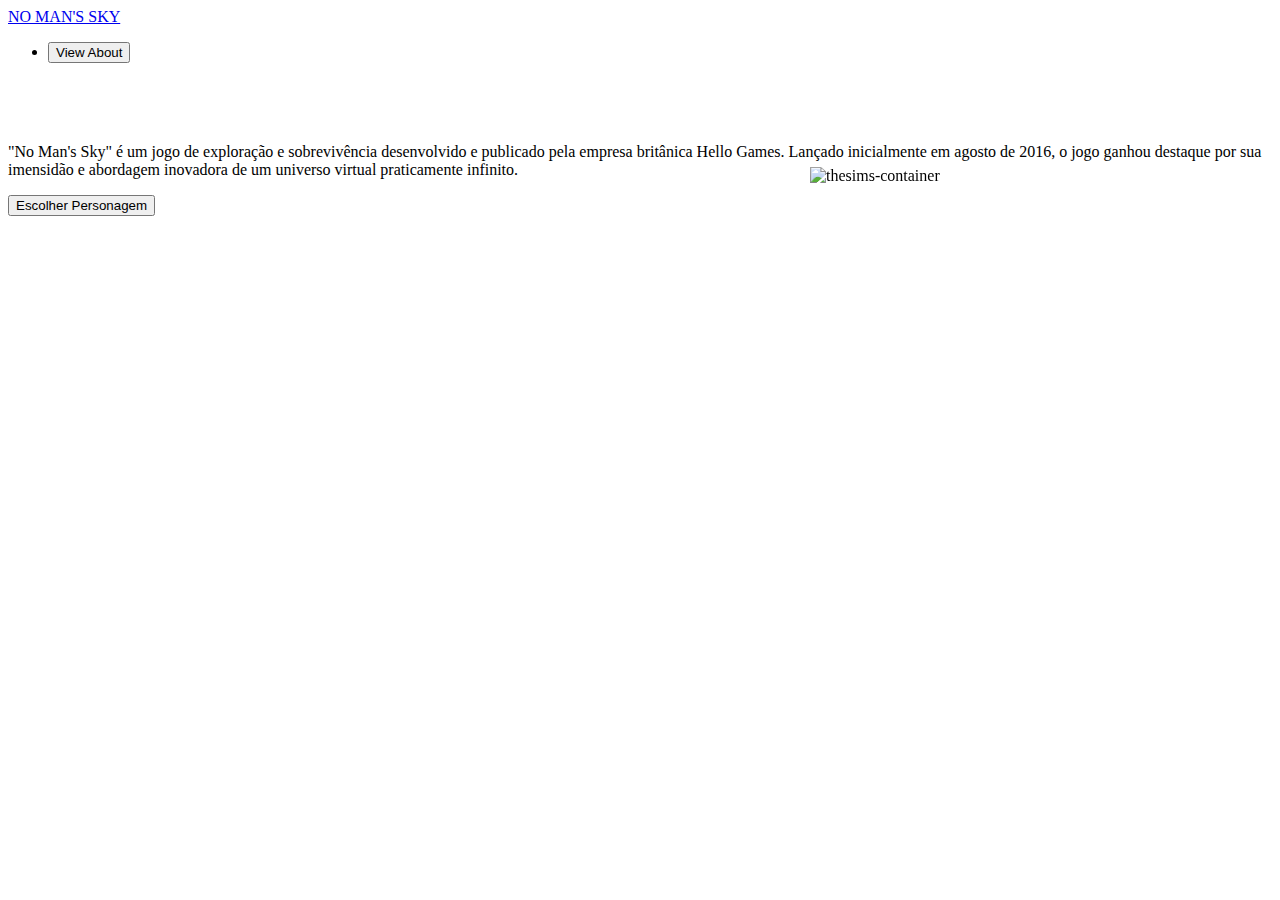
==== index.html @ 89f1ae8b "Create index.html" ====
<!DOCTYPE html>
<html lang="pt-br">
   <head>
      <meta charset="UTF-8">
      <meta name="viewport" content="width=device-width, initial-scale=1.0">
      <title>No Man's Sky</title>
      <link rel="stylesheet" href="/assets/css/style.css">
      <script src="https://cdn.jsdelivr.net/npm/sweetalert2@11"></script>
      <link rel="icon" href="/assets/imgs/Shrek.png" type="image/x-icon">
   </head>
   <body>
    <!--Página Inicial-->
      <div id="page1" class="background-thesims">
         <header>
            <div class="container">
               <nav class="fixed-menu">
                  <div class="logo">
                     <a href="index.html">NO MAN'S SKY</a>
                  </div>
                  <ul class="ul">
                     <li><a href="https://www.nomanssky.com/"><button class="btn-gradiente">View About</button></a></li>
                  </ul>
               </nav>
            </div>
            <div class="container">
               <div class="main-text">
                  <h1 style="color: rgb(255, 255, 255);">No Man's Sky</h1>
                  <p>"No Man's Sky" é um jogo de exploração e sobrevivência desenvolvido e publicado pela empresa britânica Hello Games. Lançado inicialmente em agosto de 2016, o jogo ganhou destaque por sua imensidão e abordagem inovadora de um universo virtual praticamente infinito.</p>
                  <button class="botao-escolher" onclick="goToCharacterSelection()">Escolher Personagem</button>
               </div>
               <div class="main-img">
                  <img style="width: 420px; height: 480px; left: 810px; position:fixed; top:167px;" src="/assets/imgs/apolo.png" alt="thesims-container">
               </div>
            </div>
            </main>
         </header>
      </div>
      <!--End página inicial-->

      <!--Seção-escolher-personagem-->
      <div id="page2" style="display: none;">
         <!-- Cards dos personagens -->
         <div class="card" >
            <img src="/assets/imgs/apolo.png" style="height: 200px; width:200px;" alt="Personagem 1">
            <h3>Personagem 1</h3>
            <p>Vida: 520</p>
            <p>Alegria: 582</p>
            <p>Disposição: 210</p>
            <p>Higiene: 200</p>
            <p>Profissão: Médico</p>
            <p>Bônus: Cura Rápida</p>
            <label class="label" for="nomeApolo">Nome:</label>
            <input type="text" id="nomeApolo" placeholder="Digite o nome" class="swal2-input">
            <label class="label" for="idadeApolo">Faixa Etária:</label>
            <select id="idadeApolo" class="swal2-select">
               <option value="0-18">0-18 anos</option>
               <option value="19-35">19-35 anos</option>
               <option value="36-50">36-50 anos</option>
               <option value="51+">51+ anos</option>
            </select>
            <button onclick="selectCharacter(Apolo, 'nomeApolo', 'idadeApolo')" class="botaoiniciar">Escolher</button>
         </div>
         <div class="card">
            <img src="/assets/imgs/ares.png" style="height: 200px; width:200px;" alt="Personagem 2">
            <h3>Personagem 2</h3>
            <p>Vida: 582</p>
            <p> Alegria: 375</p>
            <p>Disposição: 210</p>
            <p>Higiene: 100</p>
            <p>Profissão: Artista</p>
            <p>Bônus: Expressão Criativa</p>
            <label class="label" for="nomeAres">Nome:</label>
            <input type="text" id="nomeAres" placeholder="Digite o nome" class="swal2-input">
            <label class="label" for="idadeAres">Faixa Etária:</label>
            <select id="idadeAres" class="swal2-select">
               <option value="0-18">0-18 anos</option>
               <option value="19-35">19-35 anos</option>
               <option value="36-50">36-50 anos</option>
               <option value="51+">51+ anos</option>
            </select>
            <button onclick="selectCharacter(Ares, 'nomeAres', 'idadeAres')" class="botaoiniciar">Escolher</button>
         </div>
         <div class="card">
            <img src="/assets/imgs/artemis.png" style="height: 200px; width:200px;" alt="Personagem 3">
            <h3>Personagem 3</h3>
            <p>Vida: 626</p>
            <p>Alegria: 351</p>
            <p>Disposição: 230</p>
            <p>Higiene:  120</p>
            <p>Profissão: Programadora</p>
            <p>Bônus: Codificação Eficiente</p>
            <label class="label" for="nomeArtemis">Nome:</label>
            <input type="text" id="nomeArtemis" placeholder="Digite o nome" class="swal2-input">
            <label class="label" for="idadeArtemis">Faixa Etária:</label>
            <select id="idadeArtemis" class="swal2-select">
               <option value="0-18">0-18 anos</option>
               <option value="19-35">19-35 anos</option>
               <option value="36-50">36-50 anos</option>
               <option value="51+">51+ anos</option>
            </select>
            <button onclick="selectCharacter(Artemis, 'nomeArtemis', 'idadeArtemis')" class="botaoiniciar">Escolher</button>
         </div>
         <div class="card">
            <img src="/assets/imgs/nada.png" style="height: 200px; width:200px;" alt="Personagem 4">
            <h3>Personagem 4</h3>
            <p>Vida: 604</p>
            <p>Alegria: 303</p>
            <p>Disposição: 220</p>
            <p>Higiene: 150</p>
            <p>Profissão: Atleta de Corrida</p>
            <p>Bônus: Corre Rápido</p>
            <label class="label" for="nomeNada">Nome:</label>
            <input type="text" id="nomeNada" placeholder="Digite o nome" class="swal2-input">
            <label class="label" for="idadeNada">Faixa Etária:</label>
            <select id="idadeNada" class="swal2-select">
               <option value="0-18">0-18 anos</option>
               <option value="19-35">19-35 anos</option>
               <option value="36-50">36-50 anos</option>
               <option value="51+">51+ anos</option>
            </select>
            <button onclick="selectCharacter(Nada, 'nomeNada', 'idadeNada')" class="botaoiniciar">Escolher</button>
         </div>
      </div>
      <!--End seção de escolha de personagens-->

      <!-- Seção de Cenários -->
      <div id="page3" style="display: none;">
        <!--Cenário1-->
         <div class="cenario" id="cenario1">
            <div id="telaJogo1">
               <div id="galaxy">
                  <div class="bg"></div>
                  <h1 class="line typing-animation">The beginning is the end, and the end is the beginning</h1>
                  <img src="/assets/imgs/Shrek.png">
                  <img class="shrekhorizontal" src="/assets/imgs/shrekhorizontal.png">
                  <img src="/assets/imgs/donnie.png" style="left:550px;">
                  <div class="stars-back"></div>
                  <div class="stars-middle"></div>
                  <div class="stars-front"></div>
                  <div class="bg center"></div>
               </div>
               <img src="" id="foto">
            </div>
            <button class="btn-navegacao" onclick="navegarParaCenario(2)">Próximo Cenário</button>
         </div>
         <!--End cenário1-->

         <!--Cenário2-->
         <div class="cenario" id="cenario2" style="display: none;">
            <div id="telaJogo2" class="containertelajogo2">
               <div id="relogio"></div>
               <div id="inventory">
                  <h2>Personagem</h2>
                  <div class="informacoesPersonagem"></div>
               </div>
               <div id="imagemContainer" onmouseover="iniciarCiclo('fraseContainer', 'minhaImagem1');" onmouseout="pararCiclo();">
                  <img id="minhaImagem" style="top: 690px; left:350px" src="/assets/imgs/indo.png" alt="Minha Imagem">
                  <div style="top: 610px; left:350px; z-index:2;" id="fraseContainer" class="escondido">TO INDO ALI</div>
               </div>
               <div id="imagemContainer2"onmouseover=" iniciarCiclo ('fraseContainer2', 'minhaImagem2');" onmouseout="pararCiclo(); ">
                  <img id="minhaImagem" style="top: 448px;  left: -375px; height: 250px; " src="/assets/imgs/mago.png" alt="Minha Imagem">
                  <div style="top: 475px; left:-350px" id="fraseContainer2" class="escondido"></div>
               </div>
               <p id="mensagemHigiene"></p>
               <img src="/assets/imgs/Naveespace.png" style=" top: 45px; height: 300px; left: 55px; cursor:pointer;" onclick="naveespacial()">
               <img src="/assets/imgs/esquilo.png" style="top: -632px; left: 117px; cursor: pointer" onclick="exibirModalDerrotaEsquilo()">
               <img src="/assets/imgs/grimório .png" style="cursor: help; opacity: 0; top: -259px; left: 550px;" onclick="item1()">
               <div id="inventory2">
                  <h2>Npc</h2>
                  <img id="imagemshrek" style="position: relative; left:10px; cursor:pointer;" src="/assets/imgs/shrekhorizontal.png"  onclick="npcShrek.falar()"> 
                  <div class="npc">
                     <p>Nome: ShrekAstro</p>
                     <p>Idade: Desconhecida</p>
                  </div>
               </div>
               <div id="falaNpcShrek"></div>
               <img src="" id="foto">
            </div>
            <button class="btn-navegacao" onclick="navegarParaCenario(3)">Próximo Cenário</button>
            <div class="conversa-decisao" id="conversa">
            </div>
         </div>
         <!--End cenário2-->

         <!--Cenário3-->
         <div class="cenario" id="cenario3" style="display: none;">
            <div id="background">
               <video loop autoplay muted>
                  <source src="/assets/video/theuniverse.mp4" type="video/mp4">
               </video>
            </div>
            <div id="telaJogo3">
               <div id="inventory">
                  <h2>Personagem</h2>
                  <div class="informacoesPersonagem" style="position: relative;"></div>
               </div>
               <div id="falaNpcBlasphemous"></div>
               <div id="inventory3">
                  <h2>Npc</h2>
                  <img style="position: relative; left:10px; width:200px; cursor: pointer" src="/assets/imgs/feio.png" onclick="npcBlasphemous.falar()"> 
                  <div class="npc">
                     <p>Nome: Blasphemous</p>
                     <p>Idade: 135</p>
                  </div>
               </div>
               <div id="falaNpcPassaro"></div>
               <img src="/assets/imgs/plataforma-removebg-preview.png" style="top: -50px; height: 350px; position: relative;">
               <img src="/assets/imgs/pássaro .png" style="    top: -154px; left: -390px; height: 300px; cursor: pointer;" onclick="npcPassaro.falar()">
            </div>
            <button class="btn-navegacao" onclick="navegarParaCenario(4)">Próximo Cenário</button>
            <div class="conversa-decisao" id="conversa2">
            </div>
         </div>
         <!--End cenário3-->

         <!--Cenário4-->
         <div class="cenario" id="cenario4" style="display: none;">
            <div id="telaJogo4" style="background-image: url('/assets/imgs/planetanovo.jpg');">
               <div id="inventory">
                  <h2>Personagem</h2>
                  <div class="informacoesPersonagem"></div>
               </div>
               <div id="falaNpcAzazel"></div>
               <div id="inventory4">
                  <h2>Npc</h2>
                  <img style="position: relative; left:10px; width:200px; cursor: pointer;" src="/assets/imgs/caveira.png" onclick="npcAzazel.falar()"> 
                  <p>Nome: Azazel</p>
                  <p>Idade: 955</p>
               </div>
               <div id="falaNpcSheldon"></div>
               <img src="/assets/imgs/vykines.png" style=" top: 218px; left: -390px; height: 300px; cursor: pointer;" onclick="npcSheldon.falar()">
               <img src="" id="foto">
               <img class="water" src="/assets/imgs/Naveespace.png" style="cursor: grab; top: -125px; left: -50px; opacity: 0" onclick="tomarbanho()">
               <img class="item2" src="/assets/imgs/esquilo.png" style=" top: -515px; left: 350px; opacity: 0;cursor: help" onclick="aranha()">
            </div>
            <button class="btn-navegacao4" onclick="navegarParaCenario(1)"> Voltar pro Inicío</button>
            <div class="conversa-decisao4" id="conversa3">
            </div>
         </div>
      </div>
      <!--End cenário2-->
      
      <!--Script-->
      <script>
         class NPC {
             constructor(nome, mensagens) {
                 this.nome = nome;
                 this.mensagens = mensagens;
             }
         
             falar(personagem) {
                 var falaElement = document.getElementById(`falaNpc${this.nome}`);
                 var mensagemAleatoria = this.mensagens[Math.floor(Math.random() * this.mensagens.length)];
         
            
                 if (PersonagemSelecionado.higiene <= 90) {
                     const mensagensAdicionais = ["Você está fedendo!", "Fedorento", "Sai daqui seu fedido"];
                     mensagemAleatoria = mensagensAdicionais[Math.floor(Math.random() * mensagensAdicionais.length)];
                 }
         
                 falaElement.innerHTML = `${this.nome}: ${mensagemAleatoria}`;
                 falaElement.style.display = "block";
         
                 setTimeout(function () {
                     falaElement.style.display = "none";
                 }, 5000);
             }
         }
         
         //Falas NPCS
         var npcBlasphemous = new NPC("Blasphemous", [
         "Olá, tudo bem? Me chamo Blasphemous, você parece ser novo por aqui...",
         "Temos muitos planetas pra você explorar por aqui na galáxia de Newns",
         "Seja Bem Vindo"
         ]);
         
         var npcShrek = new NPC("Shrek", [
         "O UNIVERSO É ALGO MUITO VASTO!!!",
         "Não se prenda as coisas do mundo"
         ]);
         
         var npcPassaro = new NPC("Passaro", [
         "Você sabia que o universo está em constante expansão desde o Big Bang, que ocorreu há aproximadamente 13,8 bilhões de anos. Isso significa que as galáxias estão se afastando umas das outras ao longo do tempo.",
         "Você sabia que estima-se que existam cerca de 100 bilhões de galáxias no universo observável. Cada galáxia pode conter milhões ou bilhões de estrelas.",
         "Você sabia que a luz do Sol leva cerca de 8 minutos e 20 segundos para alcançar a Terra. Para chegar a Plutão, a luz do Sol leva cerca de 5 horas e 30 minutos."
         ]);
         
         var npcSheldon = new NPC("Sheldon", [
         "Não gaste toda a água",
         "Infelizmente você irá sujar todo o lago com sua sujeira",
         "Seja bem vindo a Shenz de qualquer forma" 
         ]);
          
         var npcAzazel = new NPC("Azazel", [
         "Olá, me chamo Azazel, prazer em te conhecer",
         "Estou vivo a tanto tempo. . .",
         "Você já se perguntou o que está além do nosso alcance luminoso?",
         "Às vezes, imagino se existem mundos onde a noite é eterna, e a escuridão é sua própria constelação."
         ]);
         
         let PersonagemSelecionado = null;
         let CenarioAtual = 1;
         
         const Personagem = function() {
           this.nome = "nome padrão";
           this.vida = 1000;
           this.alegria = 200;
           this.disposicao = 150;
           this.imagem = "assets/p1.jpg";
         }
         
         let Nada = new Personagem();
         
         Nada.vida = 604;
         Nada.alegria = 303;
         Nada.disposicao = 220;
         Nada.higiene = 250;
         Nada.imagem = "assets/imgs/nada.png";
         
         let Artemis = new Personagem();
         
         Artemis.vida = 626;
         Artemis.alegria = 351;
         Artemis.disposicao = 230;
         Artemis.higiene = 250;
         Artemis.imagem = "assets/imgs/artemis.png";
         
         let Ares = new Personagem();
         
         Ares.vida = 582;
         Ares.alegria = 375;
         Ares.disposicao = 210;
         Ares.higiene = 200;
         Ares.imagem = "assets/imgs/ares.png";
         
         let Apolo = new Personagem();
         
         Apolo.vida = 520;
         Apolo.alegria = 582;
         Apolo.disposicao = 210;
         Apolo.higiene = 200;
         Apolo.imagem = "assets/imgs/apolo.png";
         
         //Função de ir paras páginas
         function goToCharacterSelection() {
            
             document.getElementById('page1').style.display = 'none';
             document.getElementById('page2').style.display = 'block';
             document.getElementById('page3').style.display = 'none';
         }
         
         //Função de selecionar personagem
         function selectCharacter(personagem, nomeId, idadeId) {
            
             const nomeCampo = document.getElementById(nomeId).value;
             const idadeCampo = document.getElementById(idadeId).value;
             document.getElementById('foto').src=personagem.imagem;
          
             
             if (nomeCampo.trim() === "" || idadeCampo.trim() === "") {
                 var mensagem = "Por favor, preencha o nome e a idade antes de escolher o personagem.";
             
         
                 var alertaPersonalizado = document.createElement("div");
                 alertaPersonalizado.style.position = "fixed";
                 alertaPersonalizado.style.top = "50%";
                 alertaPersonalizado.style.left = "50%";
                 alertaPersonalizado.style.transform = "translate(-50%, -50%)";
                 alertaPersonalizado.style.padding = "20px";
                 alertaPersonalizado.style.backgroundColor = "rgb(136, 0, 255)";
                 alertaPersonalizado.style.color = "#fff";
                 alertaPersonalizado.style.borderRadius = "10px";
                 alertaPersonalizado.innerHTML = mensagem;
             
             
                 document.body.appendChild(alertaPersonalizado);
             
                
                 setTimeout(function() {
                     document.body.removeChild(alertaPersonalizado);
                 }, 3000);
             
                 return;
             }
             
             personagem.nome = nomeCampo;
             personagem.idade = idadeCampo;
           
             document.getElementById("page2").style.display = "none";
         
             document.getElementById("page3").style.display = "block";
             PersonagemSelecionado = personagem;
             setupGame();
         }
         
         //Função de chamar o personagem para pág atual
         function escolherPersonagem(personagem) {
             PersonagemSelecionado = personagem;
             setupGame(CenarioAtual);
           }
         
         //Função de mostarr atributos personagens
         function showCharacterAttributes(personagem) {
             document.getElementById("page2").style.display = "none";
             document.getElementById("page3").style.display = "block";
             PersonagemSelecionado = personagem;
             setupGame();
            
         }
         
         //Função de mostrar foto na página
         function setupGame() {
             
             const telaJogoElement = document.getElementById("telaJogo2");
         
             document.getElementById("foto").src = PersonagemSelecionado.imagem;
           
           }
         
        //Nossa tela HUD
         function hud(){
             const telaJogoElement = document.getElementById(`telaJogo${CenarioAtual}`);
         
             const informacoesPersonagemElement = telaJogoElement.querySelector('.informacoesPersonagem');
             console.log(informacoesPersonagemElement)
         
         
             informacoesPersonagemElement.innerHTML = `<img src="${PersonagemSelecionado.imagem}" class="img-fluid" alt="${PersonagemSelecionado.nome}">`;
         
            
             informacoesPersonagemElement.innerHTML += `<div> <p>Nome: ${PersonagemSelecionado.nome}</p>
                                     <p>Idade: ${PersonagemSelecionado.idade}</p>
                                     <p>Vida: ${PersonagemSelecionado.vida}</p>
                                     <p>Alegria: ${PersonagemSelecionado.alegria}</p>
                                     <p>Disposição: ${PersonagemSelecionado.disposicao}</p>
                                     <p>Higiene: ${PersonagemSelecionado.higiene}</p></div>`;
           }
           
        //Função de navegar para próximo cenário
         function navegarParaCenario(proximoCenario) {
          
             document.getElementById(`cenario${CenarioAtual}`).style.display = 'none';
            
         
             CenarioAtual = proximoCenario;
         
         
             document.getElementById(`cenario${CenarioAtual}`).style.display = 'block';
         
            
             mostrarInformacoesPersonagem(CenarioAtual);
             
             if (2 == proximoCenario){
                 story()
             } else if (3 == proximoCenario) {
                 story2()
             } else if (4 == proximoCenario){
                 story3()
             }
            
         }
         
         //Mostar informações no cenário
         function mostrarInformacoesPersonagem(cenario) {
             const telaJogoElement = document.getElementById(`telaJogo${cenario}`);
         
             const informacoesPersonagemElement = telaJogoElement.querySelector('.informacoesPersonagem');
         
             informacoesPersonagemElement.innerHTML = `<img src="${PersonagemSelecionado.imagem}" class="img-fluid" alt="${PersonagemSelecionado.nome}">`;
         
             const infoElement = document.createElement("div");
             infoElement.innerHTML = `<p>Nome: ${PersonagemSelecionado.nome}</p><p>Idade: ${PersonagemSelecionado.idade}</p>`;
             informacoesPersonagemElement.appendChild(infoElement);
         }
         
        //Função SeatInterval      
         function obterHoraAtual() {                
                             const dataAtual = new Date();
                             const horas = dataAtual.getHours().toString().padStart(2, '0');
                             const minutos = dataAtual.getMinutes().toString().padStart(2, '0');
                             const segundos = dataAtual.getSeconds().toString().padStart(2, '0');
                             return `${horas}:${minutos}:${segundos}`;
                         }
                 
        //Atualizar Relogio
         function atualizarRelogio() {                
                             const relogioElemento = document.getElementById('relogio');
                             relogioElemento.textContent = obterHoraAtual();
         
                             PersonagemSelecionado.vida --;
                             PersonagemSelecionado.higiene --;
                            
                             if(PersonagemSelecionado.vida < 0 || PersonagemSelecionado.higiene < 0){
                                 document.location="/derrota.html";
                             } else if (PersonagemSelecionado.higiene == 90 ) {
                                 const mensagemHigieneElemento = document.getElementById('mensagemHigiene');
                                 Swal.fire({
                                     title: 'Atenção',
                                     text: 'Sua higiene está baixa! Vá imediatamente a procura de água',
                                     icon: 'warning',
                                     timer: 5000, 
                                     showConfirmButton: false
                                 });
                                 alertaHigieneExibido = true;
                             }
                             hud();
                         }
         
         setInterval(atualizarRelogio, 1000);
         
         atualizarRelogio();                                                                       
        
        //História 1
         function story () {
             const conversaElement = document.getElementById("conversa");
                             const phrases = [
                               "Você pousa sua nave em um novo planeta, por conta de um sinal estranho vindo dele. . . ",
                               "Desconhecido: ኃጢአተኛ ነፍስህ ከመዳን",
                               "Personagem: Mas o que é isso. . .???",
                               "ShrekAstro: Não dê atenção a esse mago meu caro, só perderá seu tempo. . .",
                               "ObjetoAzulEstranho: ህ ከማንኛውም ተልእኮ የላቀ ስለሆነ ፣ መጨረሻው ቀርቧል ፣ የኃጢአት መርከቦች ",
                               "ShrekAstro: E nem para esse esquisito baixinho",
                               "ShrekAstro: Viajante intergaláctico perdido nas estrelas, tua nave brilha como um farol no vazio cósmico.",
                               "Desconhecido: በላይ ናት እናም ሰላምን ወ",
                               "Personagem: Estou à deriva, buscando respostas em cada pulsar e ruído do espaço.",
                               "Desconhecido: ይም ሥቃይን",
                               "ShrekAstro: Teu destino está entrelaçado com a malha do Atlas. Diante de ti, dois portais se materializam. Um leva à riqueza, o outro ao desconhecido.",
                               "ObjetoAzulEstranho: ኃጢአተኛ ነፍስህ ከመዳን በላይ ናት እናም ሰላምን ወይም ሥቃይን አታውቅም ፣",
                               "Desconhecido: አታውቅም ፣ የንስሐ",
                               "Personagem: Riqueza ou mistério? Cada escolha reverbera pelo meu traje exoespacial.",
                               "ShrekAstro:... explore a floresta e vá em busca de seu destino.. ",
                               "Personagem: Olho ao redor e tudo me parece curioso para mexer.."
                             ];                
                             
                             displayNextPhrase(0, phrases, conversaElement);
                         }   
        //História 2
         function story2 () {
             const conversaElement = document.getElementById("conversa2");
                                 const phrases2 = [
                                 "Você pega sua nave e diretamente voa pelo universo.",
                                 "Viajando pelo vasto universo, você pousa sua nave em uma plataforma de pouso.",
                                 "Você acaba olhando além da plataforma e vê um ser esquito com cabeça de passáro",
                                 "Desconhecido: Olá viajante, de ondes vem?",
                                 "Personagem: Venho do Planeta do ShrekAstro. . . não sei se o conhece, como se chamas?",
                                 "Desconhecido: Conheço sim. . . é um ótimo astronauta, ajduda bastante nas plataformas, me chamo Ernold. . . prazer camarada.",
                                 "Personagem: Prazer Ernold, onde encontro planeta com água??",
                                 "Ernold: Encontras no planeta Shenz, lá tem abundância de água, é lá que temos uma usina para transmitir água para cá",
                                 "Personagem: Agradeço muito, estarei indo para lá",
                                 "Ernold: Até mais, só tenha cuidado, podes encontrar coisas estranhas por lá"
                                 ];
                                 displayNextPhrase(0, phrases2, conversaElement); 
                         }                                
        
        //História 3
         function story3 () {                
                             const conversaElement = document.getElementById("conversa3");
                             const phrases3 = [
                             "A viagem até Shenz é breve, e logo você se encontra sobrevoando um planeta verde e azul.",
                             "Você decide pousar em uma clareira próxima a uma das grandes massas de água.",
                             "Ao desembarcar, é recebido pelo som suave das ondas e pela brisa fresca.",
                             "Você acaba olhando além da plataforma e vê um ser esquito com cabeça de passáro",
                             "Ao explorar, nota que o planeta é habitado por criaturas curiosas e exóticas",
                             "Caminhando pela margem da aldeia, você encontra uma aldeia habitada por seres inteligentes e amigáveis, chamados Shenzarianos.",
                             "Líder Shenzariano: Bem-vindo, viajante! O que o traz ao nosso planeta?",
                             "Personagem: Olá, eu estou em busca de água. Ernold, do Planeta do ShrekAstro, disse que poderia encontrar uma usina de água aqui.",
                             "Líder Shenzariano: Ah, sim! Conhecemos Ernold. Ele é um aliado valioso.",
                             "A usina de água está localizada nas profundezas da floresta. Podemos guiá-lo até lá, se desejar.",
                             "Você aceita a oferta dos Shenzarianos e, acompanhado por alguns deles, adentra a exuberante floresta.",
                             "O ambiente é mágico, com plantas bioluminescentes iluminando o caminho.",
                             "Durante a jornada, os Shenzarianos compartilham histórias fascinantes sobre a história de seu planeta e sua harmonia com a natureza.",
                             "Chegando ao (lago)/usina de água, você percebe que ela é alimentada por fontes naturais do planeta, garantindo um suprimento constante. ",
                             "Agradece aos Shenzarianos pela hospitalidade e decide ficar um pouco mais para explorar e aprender mais sobre a cultura única deste lugar."
                             ];
                             displayNextPhrase(0, phrases3, conversaElement); 
                         }

        //Função de controlar mensagens 
         function displayNextPhrase(index, phrases, conversaElement) {                
                             if (index < phrases.length) {
                                 setTimeout(function () {
                                     const newPhrase = document.createElement("p");
                                     newPhrase.textContent = phrases[index];
                                     conversaElement.appendChild(newPhrase);
                                     conversaElement.scrollTop = conversaElement.scrollHeight;
                                     displayNextPhrase(index + 1, phrases, conversaElement );
                                 }, 3000);
                             }
                         }                
         
         let intervalo;                
         
        //Ciclo de mensagens, personagens que não dá pra conversar
         function iniciarCiclo(containerId, imagemId) {
             intervalo = setInterval(() => {
                 const fraseContainer = document.getElementById(containerId);
                 fraseContainer.textContent = obterNovaFrase(imagemId);
             }, 2000);
         }      
        
         function obterNovaFrase(imagemId) {
             const frasesPorImagem = {
                 'minhaImagem1': [
                     " እናም",
                     " ፣ የንስሐ",
                     "ም ሰላምን ወይም ",
                 ],
                 'minhaImagem2': [
                     "ⓞŊŁℵ",
                     "ɏẙℵɍ",
                     "๖ۣۜQǪổ",
                 ],
             };
         
             const frases = frasesPorImagem[imagemId] || [];
             const indiceAleatorio = Math.floor(Math.random() * frases.length);
             return frases[indiceAleatorio];
         }
        
        //Alert de item1
         function naveespacial() {
             Swal.fire({
                 title: "Achaste um violino mágico<br><span style='color: red;'>Menos -10 de disposição</span>",
                 text: "Parece ser bem mágico mesmo..",
                 imageUrl: "https://i.pinimg.com/564x/06/16/e5/0616e52d4e4c3865c6c841ac1f016c12.jpg",
                 imageWidth: 400,
                 imageHeight: 200,
                 imageAlt: "Custom image"
               });
         
             PersonagemSelecionado.disposicao -= 10
         
             document.body.appendChild(naveespacial);
         
             setTimeout(function() {
                 document.body.removeChild(naveespacial);
             }, 5000);
         
             return;
         }
         
         //Alert item2
         function item1() {
             Swal.fire({
                 title: "Achaste um item colecionável!!!!!!!!<br><span style='color: green;'>Mais +10 de alegria</span><br><span style='color: red;'>Menos -10 de disposição</span>",
                 text: "Um Grimório.. parece ser útil",
                 imageUrl: "https://i.pinimg.com/564x/a7/9c/77/a79c778cd0acb8e747bf7028a74c52ea.jpg",
                 imageWidth: 400,
                 imageHeight: 200,
                 imageAlt: "Custom image",
                 timer: 5000, 
                 showConfirmButton: false, 
                 willClose: () => {
                   console.log('Alerta fechado');
                 }
               });
               PersonagemSelecionado.alegria += 10
               PersonagemSelecionado.disposicao -= 10
             }
        
        //Alert
         function aranha() {
             Swal.fire({
                 title: "Foi picado por uma aranha<br><span style='color: red;'>Menos -50 de alegria</span>",
                 text: "Tenho que tomar mais cuidado por onde ando. . .",
                 imageUrl: "https://i.pinimg.com/564x/de/90/91/de90910ccf34e4c488ce6d934e61bb3c.jpg",
                 imageWidth: 400,
                 imageHeight: 200,
                 imageAlt: "Custom image",
                 timer: 5000,
                 showConfirmButton: false, 
                 willClose: () => {
                   console.log('Alerta fechado');
                 }
               });
               PersonagemSelecionado.alegria -= 50
         }
        
        //Alert
         function tomarbanho(){
             Swal.fire({
                 title: "Tomar aquele banho<br><span style='color: green;'>Mais +50 de higiene</span>",
                 text: "Aquele banho de 3 horas. . .",
                 imageUrl: "https://live.staticflickr.com/885/40519692780_4a91ebaed9_b.jpg",
                 imageWidth: 400,
                 imageHeight: 200,
                 imageAlt: "Custom image",
                 timer: 5000, 
                 showConfirmButton: false, 
                 willClose: () => {
                   console.log('Alerta fechado'); 
                 }
               });
               PersonagemSelecionado.higiene += 50
         }
        
        //Vai pra página de derrota
         function exibirModalDerrotaEsquilo() {
             Swal.fire({
               title: 'Nem tudo são flores..',
               text: 'Não chega em um lugar mexendo em tudo que vê pela frente meu caro..',
               icon: 'error',
               showConfirmButton: false,
               timer: 5000, 
               willClose: () => {
                 window.location.href = 'derrota.html';
               }
             });
           }
         
                 
           
      </script>
   </body>
</html>
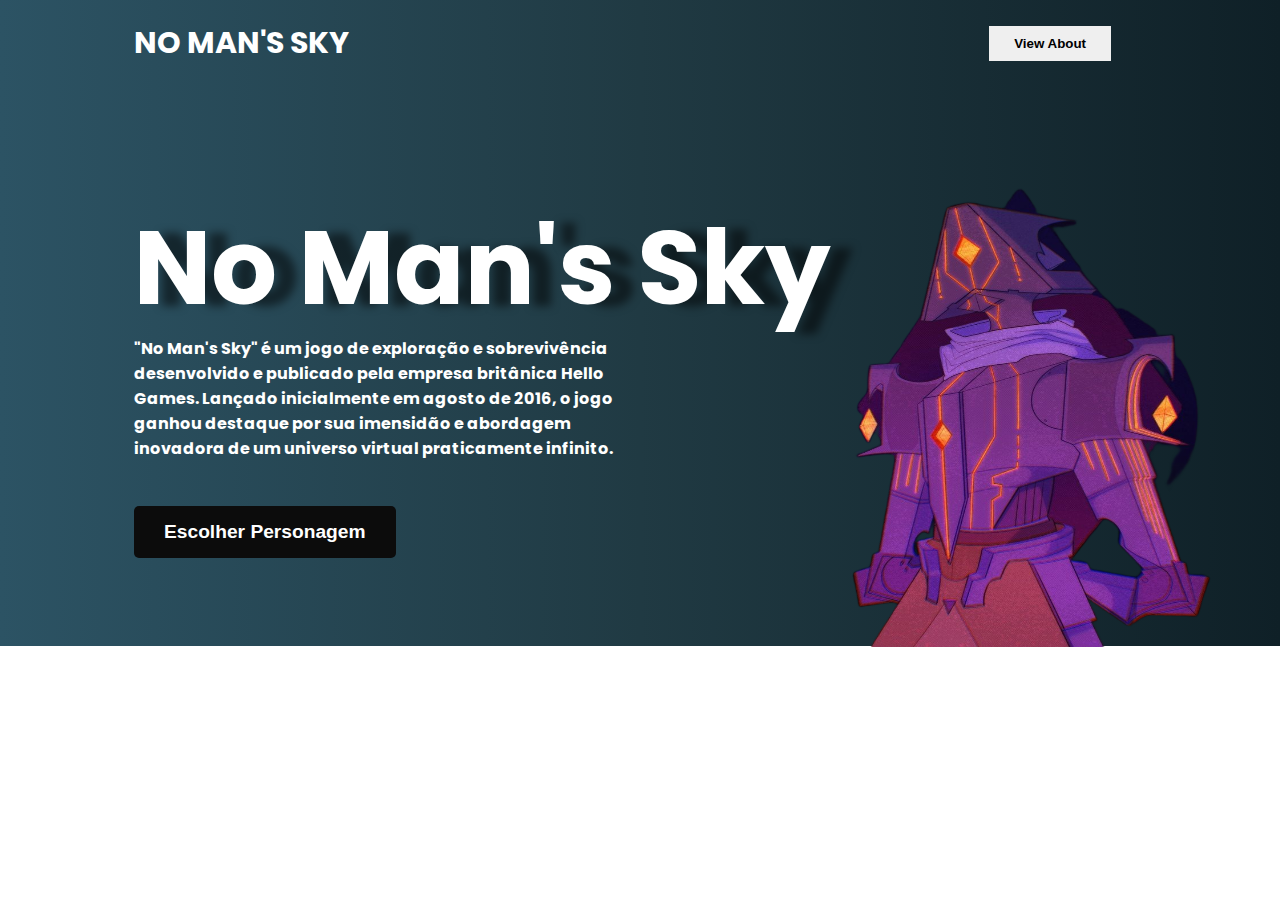
==== commit 18a278c6: "Update index.html" ====
--- a/index.html
+++ b/index.html
@@ -186,7 +186,7 @@
          <div class="cenario" id="cenario3" style="display: none;">
             <div id="background">
                <video loop autoplay muted>
-                  <source src="/assets/video/theuniverse.mp4" type="video/mp4">
+                  <source src="assets/video/theuniverse_ChgxXjTa.mp4" type="video/mp4">
                </video>
             </div>
             <div id="telaJogo3">
--- a/assets/css/style.css
+++ b/assets/css/style.css
@@ -0,0 +1,880 @@
+@import url('https://fonts.googleapis.com/css2?family=Poppins:wght@200&display=swap');
+
+* {
+  margin: 0;
+  padding: 0;
+  box-sizing: border-box;
+  text-decoration: none;
+  list-style: none;
+}
+
+body {
+  font-family: 'Poppins', sans-serif;
+  overflow-x: hidden;
+}
+
+:root {
+  --background: rgb(8, 62, 8);
+  --degrade-btn: rgb(105, 0, 128);
+}
+
+.botaoiniciar {
+  padding: 5px 15px;
+  color: rgb(0, 0, 0);
+  border: none;
+  cursor: pointer;
+  background-color: rgb(255, 255, 255);
+  font-weight: bold;
+  font-size: 15px;
+  border-radius: 5px;
+  position: relative;
+  top: 10px;
+}
+
+.label {
+  color: white;
+  font-weight: 600;
+}
+
+.botao-escolher {
+  background: var(--degrade-btn);
+  margin-top: 75px;
+  padding: 15px 30px;
+  color: white;
+  border: none;
+  cursor: pointer;
+  background-color: rgb(12, 12, 12);
+  font-weight: bold;
+  font-size: 1.2rem;
+  border-radius: 5px;
+  position: relative;
+  top: 220px;
+}
+
+.botao-escolher:hover {
+  background-color:purple;
+  color: rgb(255, 255, 255);
+}
+
+.background-thesims {
+  background: #0F2027;  /* fallback for old browsers */
+background: -webkit-linear-gradient(to right, #2C5364, #203A43, #0F2027);  /* Chrome 10-25, Safari 5.1-6 */
+background: linear-gradient(to right, #2C5364, #203A43, #0F2027); /* W3C, IE 10+/ Edge, Firefox 16+, Chrome 26+, Opera 12+, Safari 7+ */
+
+}
+
+.container {
+  max-width: 1140px;
+  padding: 0 5%;
+  margin: 0 auto;
+}
+
+.btn-gradiente {
+  padding: 10px 25px;
+  color: rgb(0, 0, 0);
+  border: none;
+  cursor: pointer;
+  background-image: var(--degrade-btn);
+  font-weight: bold;
+}
+
+.btn-navegacao {
+  padding: 5px 15px;
+  color: white;
+  border: none;
+  cursor: pointer;
+  background-color: purple;
+  font-weight: bold;
+  font-size: 15px;
+  border-radius: 5px;
+  position: relative;
+  top: -20px;
+  left: 15px;
+}
+
+nav {
+  display: flex;
+  justify-content: space-between;
+  align-items: center;
+  padding: 20px 0;
+}
+
+.logo a {
+  font-size: 30px;
+  font-weight: bold;
+  color: white;
+}
+
+.ul {
+  display: flex;
+  align-items: center;
+}
+
+.ul li {
+  margin: 0 35px;
+  font-size: 15px;
+}
+
+.ul li a {
+  color: white;
+}
+
+main .container {
+  display: flex;
+  align-items: center;
+  justify-content: space-between;
+  margin-top: 30px;
+}
+
+.main-text {
+  width: 50%;
+  color: white;
+  font-weight: bold;
+}
+
+.main-text h1 {
+  font-size: 6.5rem;
+  position: absolute;
+  top: 190px;
+  font-weight: bold;
+  text-shadow: 22px 2px 8px rgba(0, 0, 0, 0.5);
+}
+
+.main-text p {
+  position: relative;
+  top: 250px;
+}
+
+.main-text div {
+  display: flex;
+  align-items: center;
+  margin-top: 20px;
+}
+
+.main-img {
+  width: 50%;
+  margin-bottom: -8px;
+}
+
+.hidden {
+  display: none;
+}
+
+.card {
+  border: 1px solid #ffffff;
+  border-radius: 8px;
+  padding: 60px;
+  margin: 50px;
+  text-align: center;
+  transition: transform 0.3s ease-in-out;
+  position: relative;
+  max-width: 50%;
+  margin-left: 25%;
+  box-shadow: 0 5px 10px;
+}
+
+.card p {
+  color: white;
+  font-weight: 600;
+  font-size: 20px;
+}
+
+.card h3 {
+  color: white;
+  font-weight: 800;
+  font-size: 25px;
+}
+
+body .card {
+  display: flex;
+  flex-direction: column;
+  justify-content: center;
+  align-items: center;
+}
+
+.card:hover {
+  transform: scale(1.05);
+}
+
+.card img {
+  max-width: 100%;
+  height: auto;
+  border-radius: 8px;
+}
+
+#formulario {
+  text-align: center;
+  margin-top: 20px;
+  display: none;
+}
+
+#formulario label {
+  display: block;
+  margin-bottom: 5px;
+}
+
+#formulario input {
+  width: 100%;
+  padding: 8px;
+  margin-bottom: 10px;
+  box-sizing: border-box;
+}
+
+.selected {
+  border: 2px solid #FFD700;
+}
+
+#page2 {
+  background: #0F2027;  /* fallback for old browsers */
+  background: -webkit-linear-gradient(to right, #2C5364, #203A43, #0F2027);  /* Chrome 10-25, Safari 5.1-6 */
+  background: linear-gradient(to right, #2C5364, #203A43, #0F2027); 
+  padding: 20px;
+}
+
+#page1 {
+  height: 646px;
+}
+
+#telaJogo1 {
+  height: 95vh;
+  width: 100%;
+  display: flex;
+  flex-direction: column;
+  align-items: center;
+  justify-content: center;
+}
+
+#telaJogo1 img {
+  height: 200px;
+}
+
+#telaJogo1 h1 {
+  position: relative;
+  flex-direction: column;
+  display: flex;
+  align-items: center;
+  color: rgb(255, 255, 255);
+  box-shadow: 0 5px 10px  #ffffff55;
+  top: 250px;
+}
+
+.shrekhorizontal {
+  left: 1155px;
+}
+
+.cenario {
+  height: 100vh;
+}
+
+#telaJogo2 {
+  height: 100vh;
+  width: 100%;
+  display: flex;
+  flex-direction: column;
+  align-items: center;
+  justify-content: center;
+  background-image: url('/assets/imgs/cenario2.jpg');
+  background-size: cover;
+  margin-bottom: -30px;
+  animation: fadeIn 1s ease-in-out;
+}
+
+#telaJogo2 img {
+  height: 200px;
+  left: 23px;
+  position: relative;
+}
+
+#telaJogo3 {
+  height: 100vh;
+  width: 100%;
+  display: flex;
+  flex-direction: column;
+  align-items: center;
+  justify-content: center;
+  background-size: cover;
+  margin-bottom: -30px;
+  animation: fadeIn 1s ease-in-out;
+}
+
+#background {
+  position: fixed;
+  inset: 0;
+  width: 115%;
+  height: 100vh;
+}
+
+#background video {
+  width: 100%;
+  height: 100%;
+  object-fit: cover;
+}
+
+#background::after {
+  content: '';
+  width: inherit;
+  height: inherit;
+  position: fixed;
+  inset: 0;
+  background: linear-gradient(109deg, rgba(10, 12, 16, 0.99) 15%, rgba(10, 12, 16, 0.7) 50%, rgba(10, 12, 16, 0.99) 85%);
+}
+
+#telaJogo3 img {
+  height: 200px;
+  left: 23px;
+  position: relative;
+}
+
+#telaJogo4 {
+  height: 100vh;
+  width: 100%;
+  display: flex;
+  flex-direction: column;
+  align-items: center;
+  justify-content: center;
+  background-size: cover;
+  animation: fadeIn 1s ease-in-out;
+}
+
+#cenario4 {
+  overflow: hidden;
+}
+
+#telaJogo4 img {
+  height: 200px;
+  left: 23px;
+  position: relative;
+}
+
+#galaxy {
+  z-index: 0;
+  position: fixed;
+  top: 0;
+  left: 0;
+  width: 100%;
+  height: 100%;
+  background: #000000;
+  -webkit-transition: background 0.8s ease-out;
+  -moz-transition: background 0.8s ease-out;
+  -o-transition: background 0.8s ease-out;
+  -ms-transition: background 0.8s ease-out;
+  transition: background 0.8s ease-out;
+}
+
+#galaxy * {
+  position: absolute;
+}
+
+#galaxy .bg {
+  background: url('/assets/imgs/bg.jpg') no-repeat 50% 50%;
+}
+
+#galaxy [class^="stars"] {
+  top: -50%;
+  left: -50%;
+  width: 200%;
+  height: 200%;
+}
+
+#galaxy .stars-back {
+  background: url('/assets/imgs/back.png');
+  -webkit-animation: orbit-clock-wise 440s infinite linear;
+  -moz-animation: orbit-clock-wise 440s infinite linear;
+  -o-animation: orbit-clock-wise 440s infinite linear;
+  -ms-animation: orbit-clock-wise 440s infinite linear;
+  animation: orbit-clock-wise 440s infinite linear;
+}
+
+#galaxy .stars-middle {
+  background: url('/assets/imgs/middle.png');
+  -webkit-animation: orbit-counter-clock-wise 360s infinite linear;
+  -moz-animation: orbit-counter-clock-wise 360s infinite linear;
+  -o-animation: orbit-counter-clock-wise 360s infinite linear;
+  -ms-animation: orbit-counter-clock-wise 360s infinite linear;
+  animation: orbit-counter-clock-wise 360s infinite linear;
+}
+
+#galaxy .stars-front {
+  background: url('/assets/imgs/front.png');
+  -webkit-animation: orbit-clock-wise 160s infinite linear;
+  -moz-animation: orbit-clock-wise 160s infinite linear;
+  -o-animation: orbit-clock-wise 160s infinite linear;
+  -ms-animation: orbit-clock-wise 160s infinite linear;
+  animation: orbit-clock-wise 160s infinite linear;
+}
+
+@-webkit-keyframes orbit-clock-wise {
+  0% {
+    opacity: 0.4;
+    -webkit-transform: rotate(0deg);
+  }
+
+  2% {
+    opacity: 0.8;
+  }
+
+  4% {
+    opacity: 0.2;
+  }
+
+  5% {
+    opacity: 0.8;
+  }
+
+  100% {
+    opacity: 0.4;
+    -webkit-transform: rotate(360deg);
+  }
+}
+
+@-webkit-keyframes orbit-counter-clock-wise {
+  from {
+    -webkit-transform: rotate(360deg);
+  }
+
+  to {
+    -webkit-transform: rotate(0deg);
+  }
+}
+
+@-moz-keyframes orbit-clock-wise {
+  0% {
+    opacity: 0.4;
+    -moz-transform: rotate(0deg);
+  }
+
+  2% {
+    opacity: 0.8;
+  }
+
+  4% {
+    opacity: 0.2;
+  }
+
+  5% {
+    opacity: 0.8;
+  }
+
+  100% {
+    opacity: 0.4;
+    -moz-transform: rotate(360deg);
+  }
+}
+
+@-moz-keyframes orbit-counter-clock-wise {
+  from {
+    -moz-transform: rotate(360deg);
+  }
+
+  to {
+    -moz-transform: rotate(0deg);
+  }
+}
+
+@-o-keyframes orbit-clock-wise {
+  0% {
+    opacity: 0.4;
+    -o-transform: rotate(0deg);
+  }
+
+  2% {
+    opacity: 0.8;
+  }
+
+  4% {
+    opacity: 0.2;
+  }
+
+  5% {
+    opacity: 0.8;
+  }
+
+  100% {
+    opacity: 0.4;
+    -o-transform: rotate(360deg);
+  }
+}
+
+@-o-keyframes orbit-counter-clock-wise {
+  from {
+    -o-transform: rotate(360deg);
+  }
+
+  to {
+    -o-transform: rotate(0deg);
+  }
+}
+
+@-ms-keyframes orbit-clock-wise {
+  0% {
+    opacity: 0.4;
+    -ms-transform: rotate(0deg);
+  }
+
+  2% {
+    opacity: 0.8;
+  }
+
+  4% {
+    opacity: 0.2;
+  }
+
+  5% {
+    opacity: 0.8;
+  }
+
+  100% {
+    opacity: 0.4;
+    -ms-transform: rotate(360deg);
+  }
+}
+
+@-ms-keyframes orbit-counter-clock-wise {
+  from {
+    -ms-transform: rotate(360deg);
+  }
+
+  to {
+    -ms-transform: rotate(0deg);
+  }
+}
+
+@keyframes orbit-clock-wise {
+  0% {
+    opacity: 0.4;
+    transform: rotate(0deg);
+  }
+
+  2% {
+    opacity: 0.8;
+  }
+
+  4% {
+    opacity: 0.2;
+  }
+
+  5% {
+    opacity: 0.8;
+  }
+
+  100% {
+    opacity: 0.4;
+    transform: rotate(360deg);
+  }
+}
+
+@keyframes orbit-counter-clock-wise {
+  from {
+    transform: rotate(360deg);
+  }
+
+  to {
+    transform: rotate(0deg);
+  }
+}
+
+#inventory {
+  position: absolute;
+  top: 10px;
+  left: 10px;
+  border: 1px solid #ccc;
+  padding: 10px;
+  background-color: #fff;
+  box-shadow: 0 0 10px rgba(0, 0, 0, 0.1);
+}
+
+#inventory2 {
+  position: absolute;
+  top: 10px;
+  left: 1129px;
+  border: 1px solid #ccc;
+  padding: 10px;
+  background-color: #fff;
+  box-shadow: 0 0 10px rgba(0, 0, 0, 0.1);
+  height: 343px;
+}
+
+#inventory3 {
+  position: relative;
+  top: 160px;
+  left: 555px;
+  border: 1px solid #ccc;
+  padding: 10px;
+  background-color: #fff;
+  box-shadow: 0 0 10px rgba(0, 0, 0, 0.1);
+  height: 343px;
+}
+
+#inventory4 {
+  position: relative;
+  top: 195px;
+  left: 555px;
+  border: 1px solid #ccc;
+  padding: 10px;
+  background-color: #fff;
+  box-shadow: 0 0 10px rgba(0, 0, 0, 0.1);
+  height: 343px;
+}
+
+.btn-navegacao4 {
+  padding: 5px 15px;
+  color: white;
+  border: none;
+  cursor: pointer;
+  background-color: purple;
+  font-weight: bold;
+  font-size: 15px;
+  border-radius: 5px;
+  position: relative;
+  top: -50px;
+  left: 15px;
+}
+
+#inventory2 h2 {
+  margin-top: 0;
+}
+
+.conversa-decisao {
+  background-color: #ffffff;
+  position: relative;
+  width: 50%;
+  height: 120px;
+  display: block;
+  top: -118px;
+  overflow: scroll;
+  left: 350px;
+  overflow-x: visible;
+  border-style: ridge;
+}
+
+.conversa-decisao p {
+  color: rgb(0, 0, 0);
+  font-weight: 600;
+  margin: 0;
+  padding: 8px;
+  border-bottom: 1px solid #ccc;
+}
+
+.line {
+  border-right: 2px solid rgba(255, 255, 255, 0.75);
+  color: rgba(175, 93, 171, 0.75);
+  font-family: 'Montserrat';
+  font-size: 3em;
+  margin: 0 auto;
+  white-space: nowrap;
+  overflow: hidden;
+}
+
+.typing-animation {
+  animation: blinkCursor 1100ms steps(40) infinite normal, 
+  typing 3s steps(40) 1s 3 alternate;
+}
+
+@keyframes typing {
+  from {
+    width: 0;
+  }
+
+  to {
+    width: 25em;
+  }
+}
+
+@keyframes blinkCursor {
+  from {
+    border-right-color: rgba(255,255,255, 0.75);
+  }
+
+  to {
+    border-right-color: transparent;
+  }
+}
+
+@media (max-width: 500px) {
+  .line {
+    font-size: 2em;
+  }
+}
+
+.botaoinfo {
+  background: purple;
+  color: white;
+  font-weight: 600;
+  padding: 5px;
+}
+
+#relogio {
+  font-size: 3em;
+  color: #333;
+  background-color: #fff;
+  padding: 20px;
+  border-radius: 10px;
+  box-shadow: 0 0 10px rgba(0, 0, 0, 0.1);
+  top: 9px;
+  position: absolute;
+}
+
+.conversa-decisao4 {
+  background-color: #ffffff;
+  position: relative;
+  width: 50%;
+  height: 120px;
+  display: block;
+  top: -149px;
+  overflow: scroll;
+  left: 350px;
+  overflow-x: visible;
+  border-style: ridge;
+}
+
+.conversa-decisao4 p {
+  color: rgb(0, 0, 0);
+  font-weight: 600;
+  margin: 0;
+  padding: 8px;
+  border-bottom: 1px solid #ccc;
+}
+
+.decision-button {
+  background-color: #4CAF50;
+  color: white;
+  padding: 10px 20px;
+  border: none;
+  border-radius: 5px;
+  cursor: pointer;
+  margin-right: 10px;
+  margin-left: 10px;
+}
+
+#imagemContainer {
+  position: relative;
+  display: inline-block;
+}
+
+#fraseContainer {
+  position: absolute;
+  top: 0;
+  left: 0;
+  background-color: rgba(0, 0, 0, 0.8);
+  color: #fff;
+  padding: 10px;
+  border-radius: 5px;
+  opacity: 0;
+  transition: opacity 0.3s ease;
+}
+
+#imagemContainer:hover #fraseContainer {
+  opacity: 1;
+}
+
+#imagemContainer2 {
+  position: relative;
+  display: inline-block;
+}
+
+#fraseContainer2 {
+  position: absolute;
+  top: 0;
+  left: 0;
+  background-color: rgba(0, 0, 0, 0.8);
+  color: #fff;
+  padding: 10px;
+  border-radius: 5px;
+  opacity: 0;
+  transition: opacity 0.3s ease;
+}
+
+#imagemContainer2:hover #fraseContainer2 {
+  opacity: 1;
+}
+
+.swal2-input,
+.swal2-select {
+  width: 100%;
+  padding: 10px;
+  margin-bottom: 10px;
+  box-sizing: border-box;
+}
+
+.swal2-select {
+  height: 40px;
+}
+
+.swal2-popup {
+  border-radius: 10px;
+  background-color: #ffffff;
+}
+
+.swal2-title {
+  color: #4a90e2;
+}
+
+.swal2-content {
+  color: #333;
+}
+
+#falaNpcBlasphemous {
+  position: absolute;
+  top: 335px;
+  left: 1000px;
+  background-color: rgba(255, 255, 255, 0.8);
+  color: #000000;
+  padding: 10px;
+  border-radius: 5px;
+  display: none;
+}
+
+#falaNpcShrek {
+  position: absolute;
+  top: 355px;
+  left: 1000px;
+  background-color: rgba(255, 255, 255, 0.8);
+  color: #000000;
+  padding: 10px;
+  border-radius: 5px;
+  display: none;
+}
+
+#falaNpcPassaro {
+  position: absolute;
+  top: 450px;
+  left: 350px;
+  background-color: rgba(255, 255, 255, 0.8);
+  color: #000000;
+  padding: 10px;
+  border-radius: 5px;
+  display: none;
+}
+
+#falaNpcSheldon {
+  position: absolute;
+  top: 450px;
+  left: 350px;
+  background-color: rgba(255, 255, 255, 0.8);
+  color: #000000;
+  padding: 10px;
+  border-radius: 5px;
+  display: none;
+}
+
+#falaNpcAzazel {
+  position: absolute;
+  top: 335px;
+  left: 1000px;
+  background-color: rgba(255, 255, 255, 0.8);
+  color: #000000;
+  padding: 10px;
+  border-radius: 5px;
+  display: none;
+}
+
+#falaNpcDonnie {
+  position: absolute;
+  top: 335px;
+  left: 1000px;
+  background-color: rgba(255, 255, 255, 0.8);
+  color: #000000;
+  padding: 10px;
+  border-radius: 5px;
+  display: none;
+}
